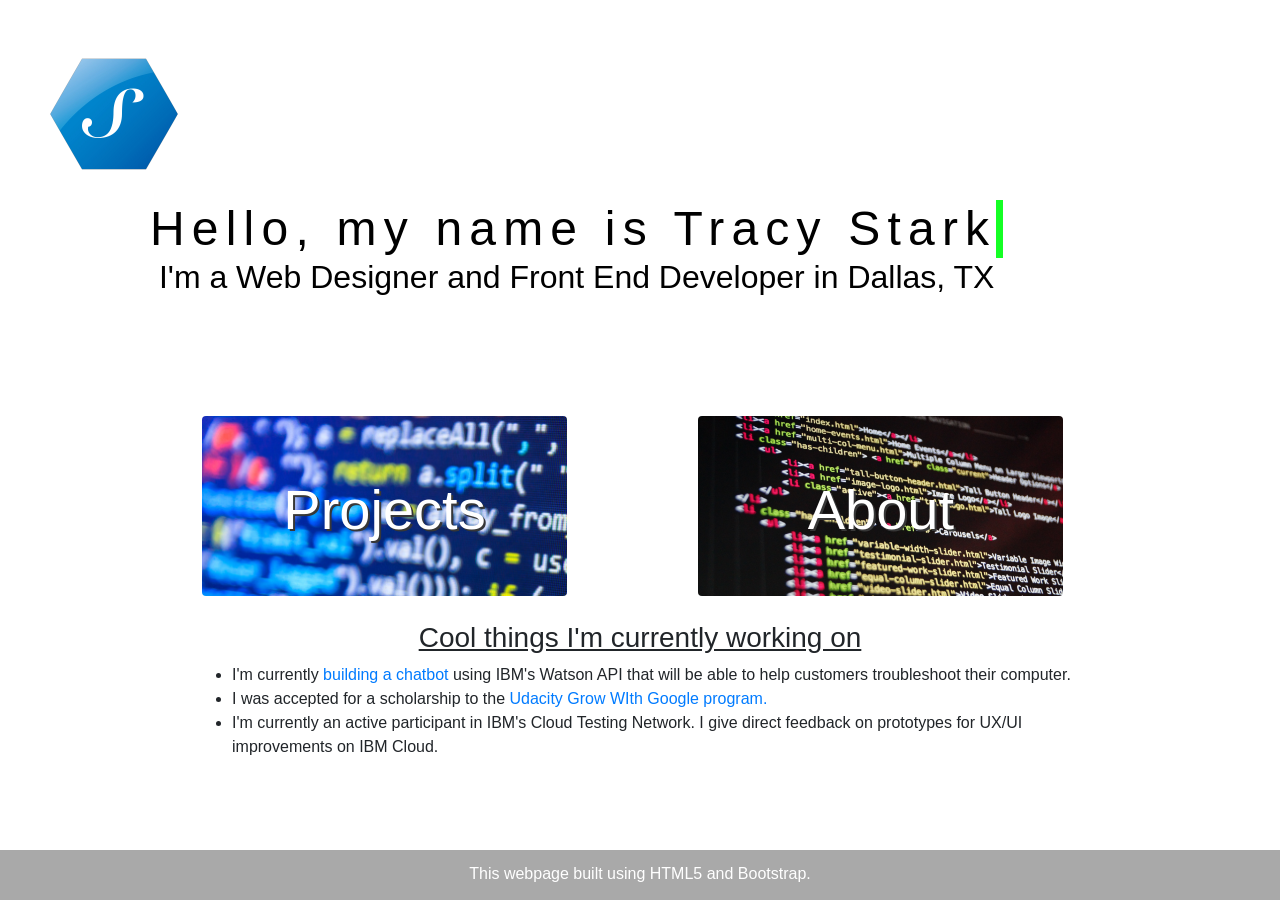
==== index.html @ 99d42662 "initial commit" ====
<!DOCTYPE html>
<html lang="en">

<head>
    <meta charset="utf-8">
    <title>Stark Web Concepts</title>
    <link href="css/index.css" rel="stylesheet">
    <link href="https://maxcdn.bootstrapcdn.com/bootstrap/4.0.0/css/bootstrap.min.css" rel="stylesheet" integrity="sha384-Gn5384xqQ1aoWXA+058RXPxPg6fy4IWvTNh0E263XmFcJlSAwiGgFAW/dAiS6JXm"
        crossorigin="anonymous">
</head>

<body>
    <header>
        <div>
            <img class="hexagon" src="images/logo.png" alt="logo" />
        </div>
        <div class="typewriter">
            <h1>Hello, my name is Tracy Stark</h1>
            <h2>I'm a Web Designer and Front End Developer in Dallas, TX</h2>
        </div>
    </header>

    <div id="nav-group" class="row">
        <div id="projects" class="col-md-5" onClick="location.href='projects.html';">
            <h2>Projects</h2>
        </div>
        <div id='about' class='col-md-5' onClick="location.href='about.html';">
            <h2>About</h2>
        </div>
    </div>
    <div class="cool-things">
        <h3>Cool things I'm currently working on</h3>
        <ul>
            <li>I'm currently
                <a href="https://github.com/tardisdriver/cust-support-ai-chat-FE">building a chatbot</a> using IBM's Watson API that will be able to help customers troubleshoot their computer.
            </li>
            <li>I was accepted for a scholarship to the
                <a href="https://www.udacity.com/grow-with-google">Udacity Grow WIth Google program.</a>
            </li>
            <li>I'm currently an active participant in IBM's Cloud Testing Network. I give direct feedback on prototypes for
                UX/UI improvements on IBM Cloud. </li>
        </ul>
    </div>
    <footer class="page-footer">
        <div>
            <span class="footer">This webpage built using HTML5 and Bootstrap.</span>
        </div>

    </footer>
</body>

</html>
---- css/index.css ----
* {
  box-sizing: border-box;
  margin: 0;
}

header {
  width: auto;
  height: 100px;
  color: black;
  margin-top: 50px;
}

header h1 {
  text-align: center;
  padding-top: 0px;
  font-size: 3em;
  width: 100%;
}

header h2 {
  text-align: center;
}

#nav-group {
  width: 70%;
  height: 200px;
  margin-left: auto;
  margin-right: auto;
  border-radius: 4px;
  margin-top: 20%;
  padding: 10px;
}
#projects,
#about {
  width: 40%;
  height: 180px;
  text-align: center;
  border-radius: 4px;
  color: white;
  padding-top: 60px;
  text-shadow: 2px 2px #373737;
}

#projects {
  display: block;
  float: left;
  background-image: url("../images/codecode.jpg");
  background-size: 200%;
}

#projects h2 {
  font-size: 3.5em;
}
#about h2 {
  font-size: 3.5em;
}

#about {
  margin-left: 15%;
  background-image: url("../images/code.jpg");
  background-size: cover;
  background-repeat: no-repeat;
}
footer {
  text-align: center;
  position: fixed;
  height: 50px;
  left: 0;
  bottom: 0;
  width: 100%;
  background-color: darkgray;
  color: white;
  padding-top: 12px;
}

.typewriter {
  position: absolute;
  margin-top: 150px;
  margin-left: 150px;
}

.typewriter h1 {
  overflow: hidden; /* Ensures the content is not revealed until the animation */
  border-right: 0.15em solid rgb(20, 255, 36); /* The typwriter cursor */
  white-space: nowrap; /* Keeps the content on a single line */
  margin: 0 auto; /* Gives that scrolling effect as the typing happens */
  letter-spacing: 0.15em; /* Adjust as needed */
  animation: typing 3.5s steps(40, end), blink-caret 0.75s step-end infinite;
}

/* The typing effect */
@keyframes typing {
  from {
    width: 0;
  }
  to {
    width: 80%;
  }
}

/* The typewriter cursor effect */
@keyframes blink-caret {
  from,
  to {
    border-color: transparent;
  }
  50% {
    border-color: rgb(20, 255, 36);
  }
}

.hexagon {
  margin-left: 50px;
  width: 10%;
  height: 10%;
  position: relative;
  float: left;
}

.cool-things {
  margin-top: 15px;
  margin-bottom: 10px;
  width: 70%;
  margin-left: auto;
  margin-right: auto;
}

.cool-things h3 {
  text-align: center;
  text-decoration: underline;
}

#project-list {
  width: 75%;
  margin-top: 80px;
  position: relative;
  margin-left: auto;
  margin-right: auto;
}

.thumbnail {
  width: 40%;
  height: 40%;
  border: 1px solid black;
  border-radius: 4px;
  margin-bottom: 10px;
}

.stack {
  font-weight: bold;
  padding-top: 5px;
  margin-bottom: 60px;
}

.github {
  margin-left: 30px;
}

.live-demo {
  margin-left: 30px;
}

#resume {
  text-align: center;
  margin-top: 120px;
  margin-bottom: 30px;
}

#about-me {
  width: 70%;
  margin-right: auto;
  margin-left: auto;
  margin-bottom: 30px;
  text-align: justify;
}

#tech {
  width: 70%;
  margin-right: auto;
  margin-left: auto;
}

#tech ul {
  columns: 2;
  -webkit-columns: 2;
  -moz-columns: 2;
  list-style: none;
}

#social {
  text-align: center;
  margin-bottom: 30px;
}

#git-social {
  background-color: black;
}

.home-text {
  display: inline-block;
  position: absolute;
  margin-top: 45px;
  margin-left: 20px;
}

.title {
  margin-bottom: 70px;
}

.hidden {
  display: none;
}
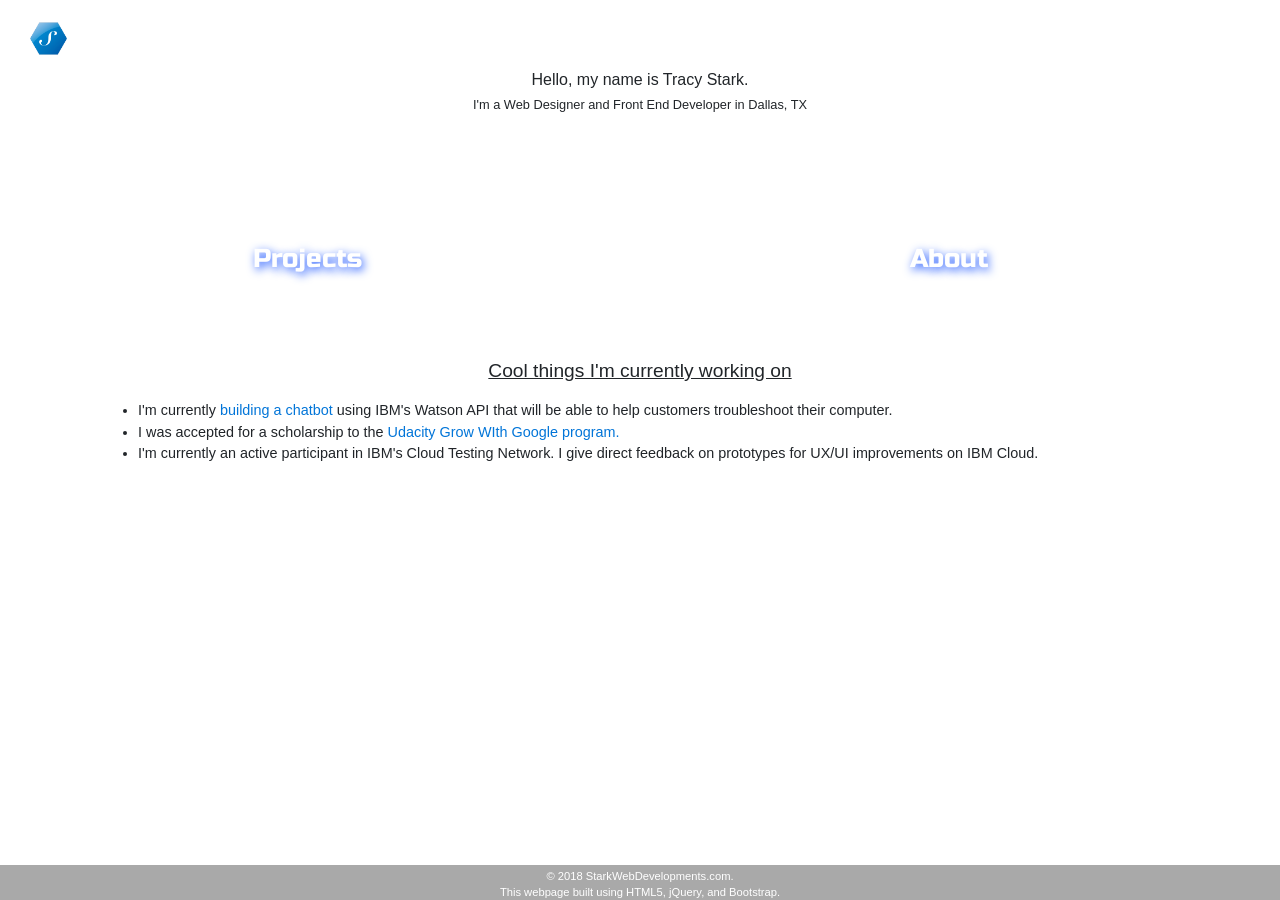
==== commit f2719768: "mobile styling and behavior changes" ====
--- a/index.html
+++ b/index.html
@@ -3,25 +3,31 @@
 
 <head>
     <meta charset="utf-8">
+    <meta name="viewport" content="width=device-width, initial-scale=1, shrink-to-fit=no">
+    <meta http-equiv="x-ua-compatible" content="ie=edge">
     <title>Stark Web Concepts</title>
+    <link rel="stylesheet" href="https://maxcdn.bootstrapcdn.com/font-awesome/4.7.0/css/font-awesome.min.css">
+    <link href="css/bootstrap.min.css" rel="stylesheet">
+    <link href="css/mdb.min.css" rel="stylesheet">
+    <link href="css/style.css" rel="stylesheet">
+    <link href="css/global.css" rel="stylesheet">
     <link href="css/index.css" rel="stylesheet">
-    <link href="https://maxcdn.bootstrapcdn.com/bootstrap/4.0.0/css/bootstrap.min.css" rel="stylesheet" integrity="sha384-Gn5384xqQ1aoWXA+058RXPxPg6fy4IWvTNh0E263XmFcJlSAwiGgFAW/dAiS6JXm"
-        crossorigin="anonymous">
+    <link href="https://fonts.googleapis.com/css?family=Russo+One" rel="stylesheet">
 </head>
 
 <body>
     <header>
-        <div>
-            <img class="hexagon" src="images/logo.png" alt="logo" />
-        </div>
-        <div class="typewriter">
-            <h1>Hello, my name is Tracy Stark</h1>
-            <h2>I'm a Web Designer and Front End Developer in Dallas, TX</h2>
+        <div id='logo'>
+            <img id="hexagon" src="images/logo.png" alt="logo" />
         </div>
     </header>
+    <div id='intro'>
+        <h1 id='hello' class='animated fadeInDownBig'>Hello, my name is Tracy Stark.</h1>
+        <h2 id='imma' class='hidden'>I'm a Web Designer and Front End Developer in Dallas, TX</h2>
+    </div>
 
     <div id="nav-group" class="row">
-        <div id="projects" class="col-md-5" onClick="location.href='projects.html';">
+        <div id="projects" class="col-md-5 view overlay hm-blue-light" onClick="location.href='projects.html';">
             <h2>Projects</h2>
         </div>
         <div id='about' class='col-md-5' onClick="location.href='about.html';">
@@ -41,12 +47,20 @@
                 UX/UI improvements on IBM Cloud. </li>
         </ul>
     </div>
-    <footer class="page-footer">
-        <div>
-            <span class="footer">This webpage built using HTML5 and Bootstrap.</span>
-        </div>
-
+    <footer id="page-footer">
+        <span> &copy; 2018 StarkWebDevelopments.com.</span>
+        <p>This webpage built using HTML5, jQuery, and Bootstrap. </p>
     </footer>
+    <!-- JQuery -->
+    <script type="text/javascript" src="js/jquery-3.2.1.min.js"></script>
+    <!-- local jQuery -->
+    <script type="text/javascript" src="js/script.js"></script>
+    <!-- Bootstrap tooltips -->
+    <script type="text/javascript" src="js/popper.min.js"></script>
+    <!-- Bootstrap core JavaScript -->
+    <script type="text/javascript" src="js/bootstrap.min.js"></script>
+    <!-- MDB core JavaScript -->
+    <script type="text/javascript" src="js/mdb.min.js"></script>
 </body>
 
 </html>
--- a/css/style.css
+++ b/css/style.css
@@ -0,0 +1 @@
+/* Your custom styles */
--- a/css/global.css
+++ b/css/global.css
@@ -0,0 +1,66 @@
+* {
+  box-sizing: border-box;
+  margin: 0;
+}
+
+header {
+  width: auto;
+  height: 50px;
+  color: black;
+  margin-top: 20px;
+}
+
+header h1 {
+  text-align: center;
+  font-size: 3em;
+  width: 100%;
+}
+
+header h2 {
+  text-align: center;
+}
+
+#page-footer {
+  text-align: center;
+  position: fixed;
+  height: 35px;
+  left: 0;
+  bottom: 0;
+  width: 100%;
+  background-color: darkgray;
+  color: white;
+  font-size: 0.7em;
+  padding-top: 2.5px;
+}
+
+#logo {
+  position: absolute;
+}
+
+#hexagon {
+  margin-left: 30px;
+  width: 13%;
+  height: 13%;
+  float: left;
+}
+
+.hidden {
+  display: none;
+}
+
+.title {
+  margin-bottom: 20px;
+  text-align: center;
+}
+
+.home-text {
+  display: block;
+  position: absolute;
+  margin-left: 30px;
+  margin-top: 40px;
+  font-size: 0.7em;
+}
+
+.footer {
+  padding-top: 0;
+}
--- a/css/index.css
+++ b/css/index.css
@@ -1,212 +1,80 @@
-* {
-  box-sizing: border-box;
-  margin: 0;
+#intro {
+  text-align: center;
+  height: 60px;
 }
 
-header {
-  width: auto;
-  height: 100px;
-  color: black;
-  margin-top: 50px;
+#hello {
+  font-size: 1em;
 }
 
-header h1 {
-  text-align: center;
-  padding-top: 0px;
-  font-size: 3em;
-  width: 100%;
-}
-
-header h2 {
-  text-align: center;
+#imma {
+  font-size: 0.8em;
 }
 
 #nav-group {
-  width: 70%;
-  height: 200px;
+  width: 90%;
+  height: 150px;
   margin-left: auto;
   margin-right: auto;
   border-radius: 4px;
-  margin-top: 20%;
+  margin-top: 5%;
   padding: 10px;
 }
+
 #projects,
 #about {
-  width: 40%;
-  height: 180px;
+  width: 42%;
+  height: 120px;
+  font-family: "Russo One", sans-serif;
   text-align: center;
   border-radius: 4px;
   color: white;
-  padding-top: 60px;
-  text-shadow: 2px 2px #373737;
+  padding-top: 40px;
+  padding-left: 10px;
+  text-shadow: 2px 3px 10px #285eff;
 }
 
 #projects {
   display: block;
   float: left;
-  background-image: url("../images/codecode.jpg");
+  background-image: url("../images/code1.png");
   background-size: 200%;
 }
 
 #projects h2 {
-  font-size: 3.5em;
+  font-size: 1.6em;
 }
 #about h2 {
-  font-size: 3.5em;
+  font-size: 1.6em;
 }
 
 #about {
   margin-left: 15%;
-  background-image: url("../images/code.jpg");
+  background-image: url("../images/code2.png");
   background-size: cover;
   background-repeat: no-repeat;
-}
-footer {
-  text-align: center;
-  position: fixed;
-  height: 50px;
-  left: 0;
-  bottom: 0;
-  width: 100%;
-  background-color: darkgray;
-  color: white;
-  padding-top: 12px;
-}
-
-.typewriter {
-  position: absolute;
-  margin-top: 150px;
-  margin-left: 150px;
-}
-
-.typewriter h1 {
-  overflow: hidden; /* Ensures the content is not revealed until the animation */
-  border-right: 0.15em solid rgb(20, 255, 36); /* The typwriter cursor */
-  white-space: nowrap; /* Keeps the content on a single line */
-  margin: 0 auto; /* Gives that scrolling effect as the typing happens */
-  letter-spacing: 0.15em; /* Adjust as needed */
-  animation: typing 3.5s steps(40, end), blink-caret 0.75s step-end infinite;
-}
-
-/* The typing effect */
-@keyframes typing {
-  from {
-    width: 0;
-  }
-  to {
-    width: 80%;
-  }
-}
-
-/* The typewriter cursor effect */
-@keyframes blink-caret {
-  from,
-  to {
-    border-color: transparent;
-  }
-  50% {
-    border-color: rgb(20, 255, 36);
-  }
-}
-
-.hexagon {
-  margin-left: 50px;
-  width: 10%;
-  height: 10%;
-  position: relative;
-  float: left;
 }
 
 .cool-things {
   margin-top: 15px;
   margin-bottom: 10px;
-  width: 70%;
+  width: 80%;
   margin-left: auto;
   margin-right: auto;
+}
+
+.cool-things ul {
+  text-align: justify;
+  font-size: 0.9em;
+  padding: 10px;
 }
 
 .cool-things h3 {
   text-align: center;
   text-decoration: underline;
+  font-size: 1.2em;
 }
 
-#project-list {
-  width: 75%;
-  margin-top: 80px;
-  position: relative;
-  margin-left: auto;
-  margin-right: auto;
-}
-
-.thumbnail {
-  width: 40%;
-  height: 40%;
-  border: 1px solid black;
-  border-radius: 4px;
-  margin-bottom: 10px;
-}
-
-.stack {
-  font-weight: bold;
-  padding-top: 5px;
-  margin-bottom: 60px;
-}
-
-.github {
-  margin-left: 30px;
-}
-
-.live-demo {
-  margin-left: 30px;
-}
-
-#resume {
-  text-align: center;
-  margin-top: 120px;
-  margin-bottom: 30px;
-}
-
-#about-me {
-  width: 70%;
-  margin-right: auto;
-  margin-left: auto;
-  margin-bottom: 30px;
-  text-align: justify;
-}
-
-#tech {
-  width: 70%;
-  margin-right: auto;
-  margin-left: auto;
-}
-
-#tech ul {
-  columns: 2;
-  -webkit-columns: 2;
-  -moz-columns: 2;
-  list-style: none;
-}
-
-#social {
-  text-align: center;
-  margin-bottom: 30px;
-}
-
-#git-social {
-  background-color: black;
-}
-
-.home-text {
-  display: inline-block;
-  position: absolute;
-  margin-top: 45px;
-  margin-left: 20px;
-}
-
-.title {
-  margin-bottom: 70px;
-}
-
-.hidden {
-  display: none;
-}
+/* @media only screen and (min-width: 700px) {
+ 
+} */
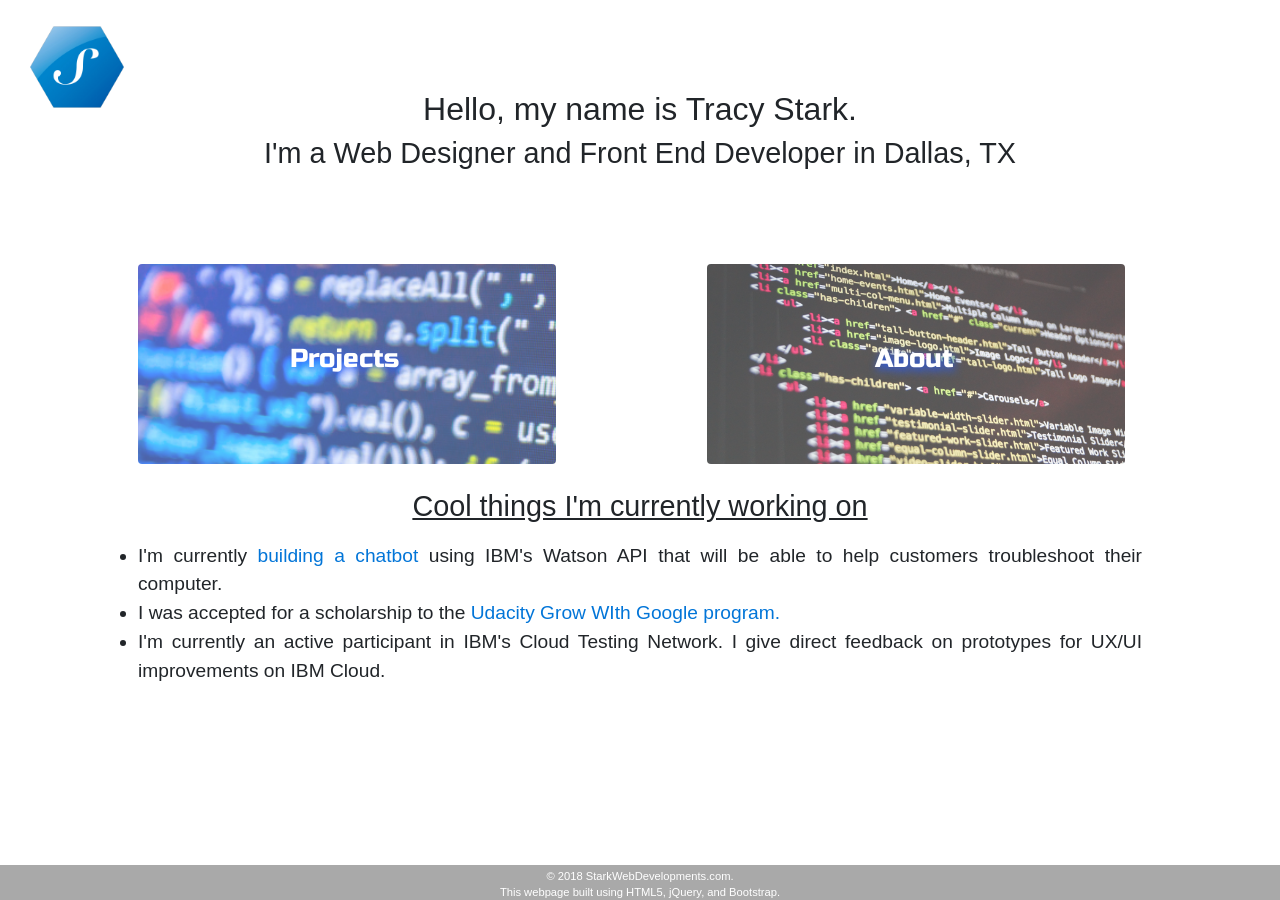
==== commit 9295ac42: "desktop styling changes" ====
--- a/index.html
+++ b/index.html
@@ -9,7 +9,6 @@
     <link rel="stylesheet" href="https://maxcdn.bootstrapcdn.com/font-awesome/4.7.0/css/font-awesome.min.css">
     <link href="css/bootstrap.min.css" rel="stylesheet">
     <link href="css/mdb.min.css" rel="stylesheet">
-    <link href="css/style.css" rel="stylesheet">
     <link href="css/global.css" rel="stylesheet">
     <link href="css/index.css" rel="stylesheet">
     <link href="https://fonts.googleapis.com/css?family=Russo+One" rel="stylesheet">
--- a/css/global.css
+++ b/css/global.css
@@ -6,18 +6,7 @@
 header {
   width: auto;
   height: 50px;
-  color: black;
   margin-top: 20px;
-}
-
-header h1 {
-  text-align: center;
-  font-size: 3em;
-  width: 100%;
-}
-
-header h2 {
-  text-align: center;
 }
 
 #page-footer {
@@ -64,3 +53,25 @@
 .footer {
   padding-top: 0;
 }
+
+@media only screen and (min-width: 700px) {
+  header {
+    height: 70px;
+  }
+
+  #hexagon {
+    width: 33%;
+    height: 33%;
+  }
+
+  .home-text {
+    margin-left: 46px;
+    margin-top: 88px;
+    font-size: 1em;
+  }
+
+  .title {
+    margin-bottom: 20px;
+    text-align: center;
+  }
+}
--- a/css/index.css
+++ b/css/index.css
@@ -75,6 +75,41 @@
   font-size: 1.2em;
 }
 
-/* @media only screen and (min-width: 700px) {
- 
-} */
+@media only screen and (min-width: 750px) {
+  #intro {
+    text-align: center;
+    height: 100px;
+  }
+
+  #hello {
+    font-size: 2em;
+  }
+
+  #imma {
+    font-size: 1.8em;
+  }
+
+  #nav-group {
+    width: 80%;
+    height: 200px;
+  }
+
+  #projects,
+  #about {
+    width: 64%;
+    height: 200px;
+    padding-top: 80px;
+  }
+
+  .cool-things {
+    margin-top: 35px;
+  }
+
+  .cool-things ul {
+    font-size: 1.2em;
+  }
+
+  .cool-things h3 {
+    font-size: 1.8em;
+  }
+}
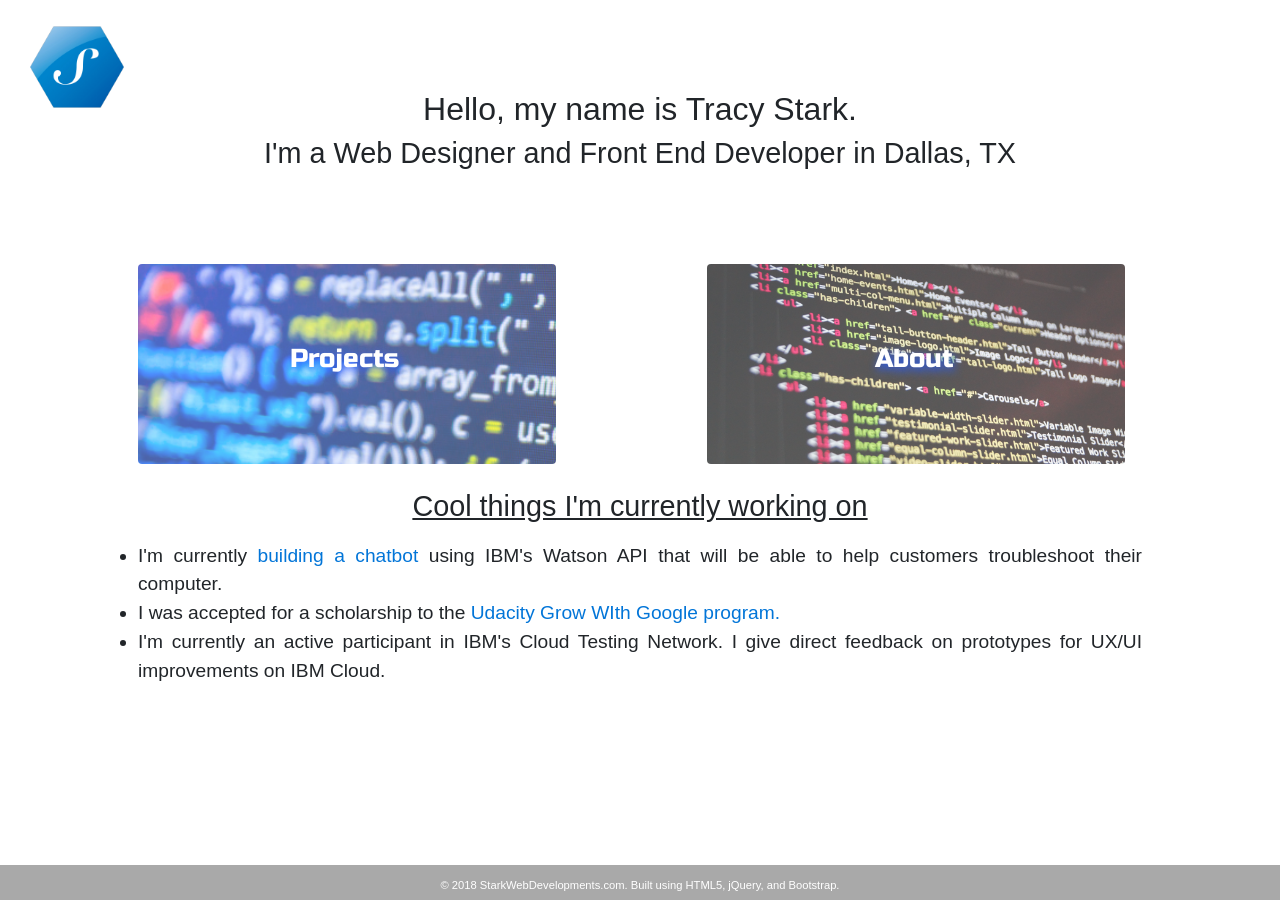
==== commit 49d8c742: "footer improvement" ====
--- a/index.html
+++ b/index.html
@@ -12,6 +12,13 @@
     <link href="css/global.css" rel="stylesheet">
     <link href="css/index.css" rel="stylesheet">
     <link href="https://fonts.googleapis.com/css?family=Russo+One" rel="stylesheet">
+    <link rel="apple-touch-icon" sizes="180x180" href="/apple-touch-icon.png">
+    <link rel="icon" type="image/png" sizes="32x32" href="/favicon-32x32.png">
+    <link rel="icon" type="image/png" sizes="16x16" href="/favicon-16x16.png">
+    <link rel="manifest" href="/site.webmanifest">
+    <link rel="mask-icon" href="/safari-pinned-tab.svg" color="#5bbad5">
+    <meta name="msapplication-TileColor" content="#da532c">
+    <meta name="theme-color" content="#ffffff">
 </head>
 
 <body>
@@ -20,35 +27,40 @@
             <img id="hexagon" src="images/logo.png" alt="logo" />
         </div>
     </header>
-    <div id='intro'>
-        <h1 id='hello' class='animated fadeInDownBig'>Hello, my name is Tracy Stark.</h1>
-        <h2 id='imma' class='hidden'>I'm a Web Designer and Front End Developer in Dallas, TX</h2>
-    </div>
-
-    <div id="nav-group" class="row">
-        <div id="projects" class="col-md-5 view overlay hm-blue-light" onClick="location.href='projects.html';">
-            <h2>Projects</h2>
+    <main>
+        <div id='intro'>
+            <h1 id='hello' class='animated fadeInDownBig'>Hello, my name is Tracy Stark.</h1>
+            <h2 id='imma' class='hidden'>I'm a Web Designer and Front End Developer in Dallas, TX</h2>
         </div>
-        <div id='about' class='col-md-5' onClick="location.href='about.html';">
-            <h2>About</h2>
+        <nav>
+            <div id="nav-group" class="row">
+                <div id="projects" class="col-md-5 view overlay hm-blue-light" onClick="location.href='projects.html';" alt="projects">
+                    <h2>Projects</h2>
+                </div>
+                <div id='about' class='col-md-5' onClick="location.href='about.html';" alt="about">
+                    <h2>About</h2>
+                </div>
+            </div>
+        </nav>
+        <div class="cool-things">
+            <h3>Cool things I'm currently working on</h3>
+            <ul>
+                <li>I'm currently
+                    <a href="https://github.com/tardisdriver/cust-support-ai-chat-FE">building a chatbot</a> using IBM's Watson API that will be able to help customers troubleshoot their
+                    computer.
+                </li>
+                <li>I was accepted for a scholarship to the
+                    <a href="https://www.udacity.com/grow-with-google">Udacity Grow WIth Google program.</a>
+                </li>
+                <li>I'm currently an active participant in IBM's Cloud Testing Network. I give direct feedback on prototypes
+                    for UX/UI improvements on IBM Cloud. </li>
+            </ul>
         </div>
-    </div>
-    <div class="cool-things">
-        <h3>Cool things I'm currently working on</h3>
-        <ul>
-            <li>I'm currently
-                <a href="https://github.com/tardisdriver/cust-support-ai-chat-FE">building a chatbot</a> using IBM's Watson API that will be able to help customers troubleshoot their computer.
-            </li>
-            <li>I was accepted for a scholarship to the
-                <a href="https://www.udacity.com/grow-with-google">Udacity Grow WIth Google program.</a>
-            </li>
-            <li>I'm currently an active participant in IBM's Cloud Testing Network. I give direct feedback on prototypes for
-                UX/UI improvements on IBM Cloud. </li>
-        </ul>
-    </div>
+    </main>
     <footer id="page-footer">
-        <span> &copy; 2018 StarkWebDevelopments.com.</span>
-        <p>This webpage built using HTML5, jQuery, and Bootstrap. </p>
+        <div class="footer">
+            <span> &copy; 2018 StarkWebDevelopments.com. Built using HTML5, jQuery, and Bootstrap.</span>
+        </div>
     </footer>
     <!-- JQuery -->
     <script type="text/javascript" src="js/jquery-3.2.1.min.js"></script>
--- a/css/global.css
+++ b/css/global.css
@@ -51,7 +51,7 @@
 }
 
 .footer {
-  padding-top: 0;
+  padding: 9px;
 }
 
 @media only screen and (min-width: 700px) {
--- a/css/index.css
+++ b/css/index.css
@@ -57,7 +57,7 @@
 
 .cool-things {
   margin-top: 15px;
-  margin-bottom: 10px;
+  margin-bottom: 20px;
   width: 80%;
   margin-left: auto;
   margin-right: auto;
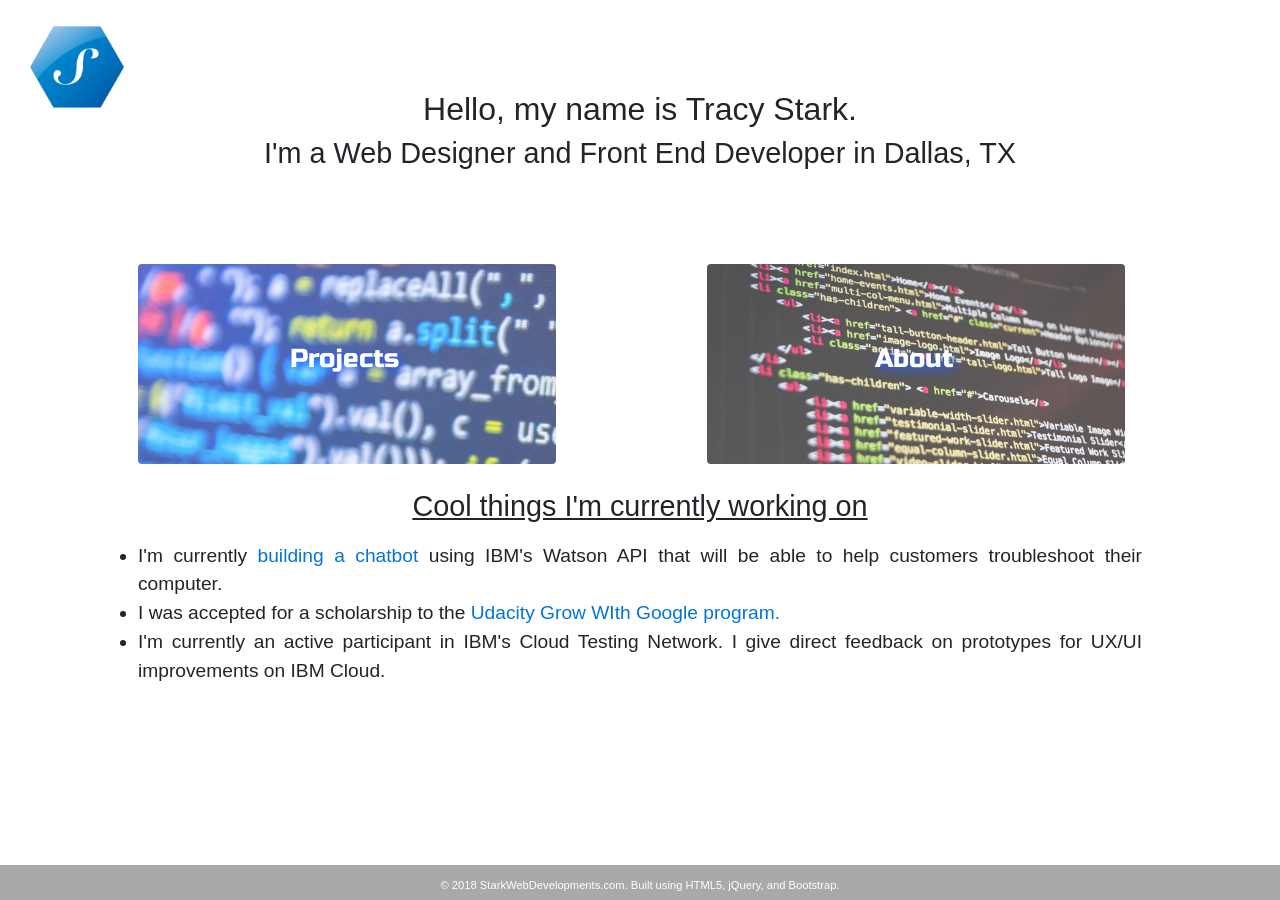
==== commit c30a2929: "css and animation improvements" ====
--- a/index.html
+++ b/index.html
@@ -34,10 +34,10 @@
         </div>
         <nav>
             <div id="nav-group" class="row">
-                <div id="projects" class="col-md-5 view overlay hm-blue-light" onClick="location.href='projects.html';" alt="projects">
+                <div id="projects" class="col-md-5 view overlay hm-blue-light link" onClick="location.href='projects.html';" alt="projects">
                     <h2>Projects</h2>
                 </div>
-                <div id='about' class='col-md-5' onClick="location.href='about.html';" alt="about">
+                <div id='about' class='col-md-5 link' onClick="location.href='about.html';" alt="about">
                     <h2>About</h2>
                 </div>
             </div>
--- a/css/global.css
+++ b/css/global.css
@@ -1,6 +1,14 @@
 * {
   box-sizing: border-box;
   margin: 0;
+}
+
+a:hover {
+  cursor: pointer;
+}
+
+.link:hover {
+  cursor: pointer;
 }
 
 header {
--- a/css/index.css
+++ b/css/index.css
@@ -96,7 +96,7 @@
 
   #projects,
   #about {
-    width: 64%;
+    width: 34%;
     height: 200px;
     padding-top: 80px;
   }
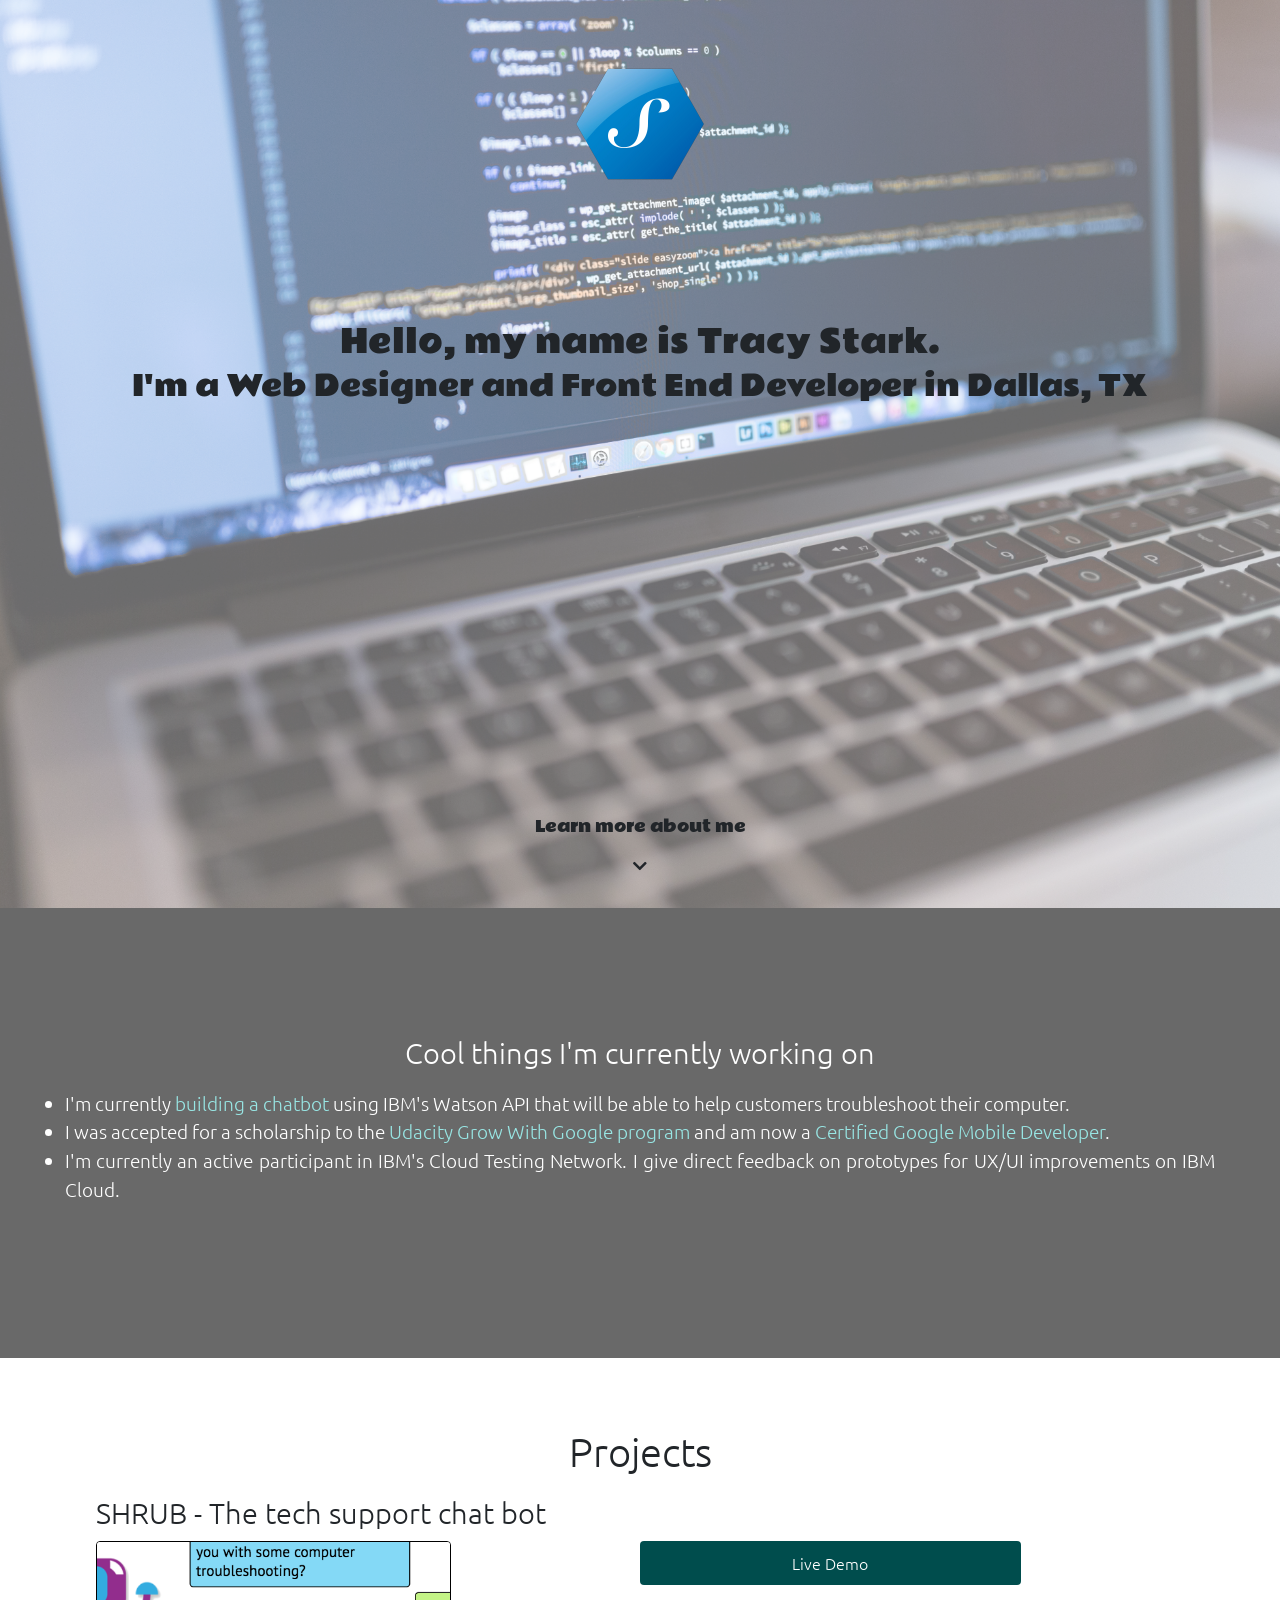
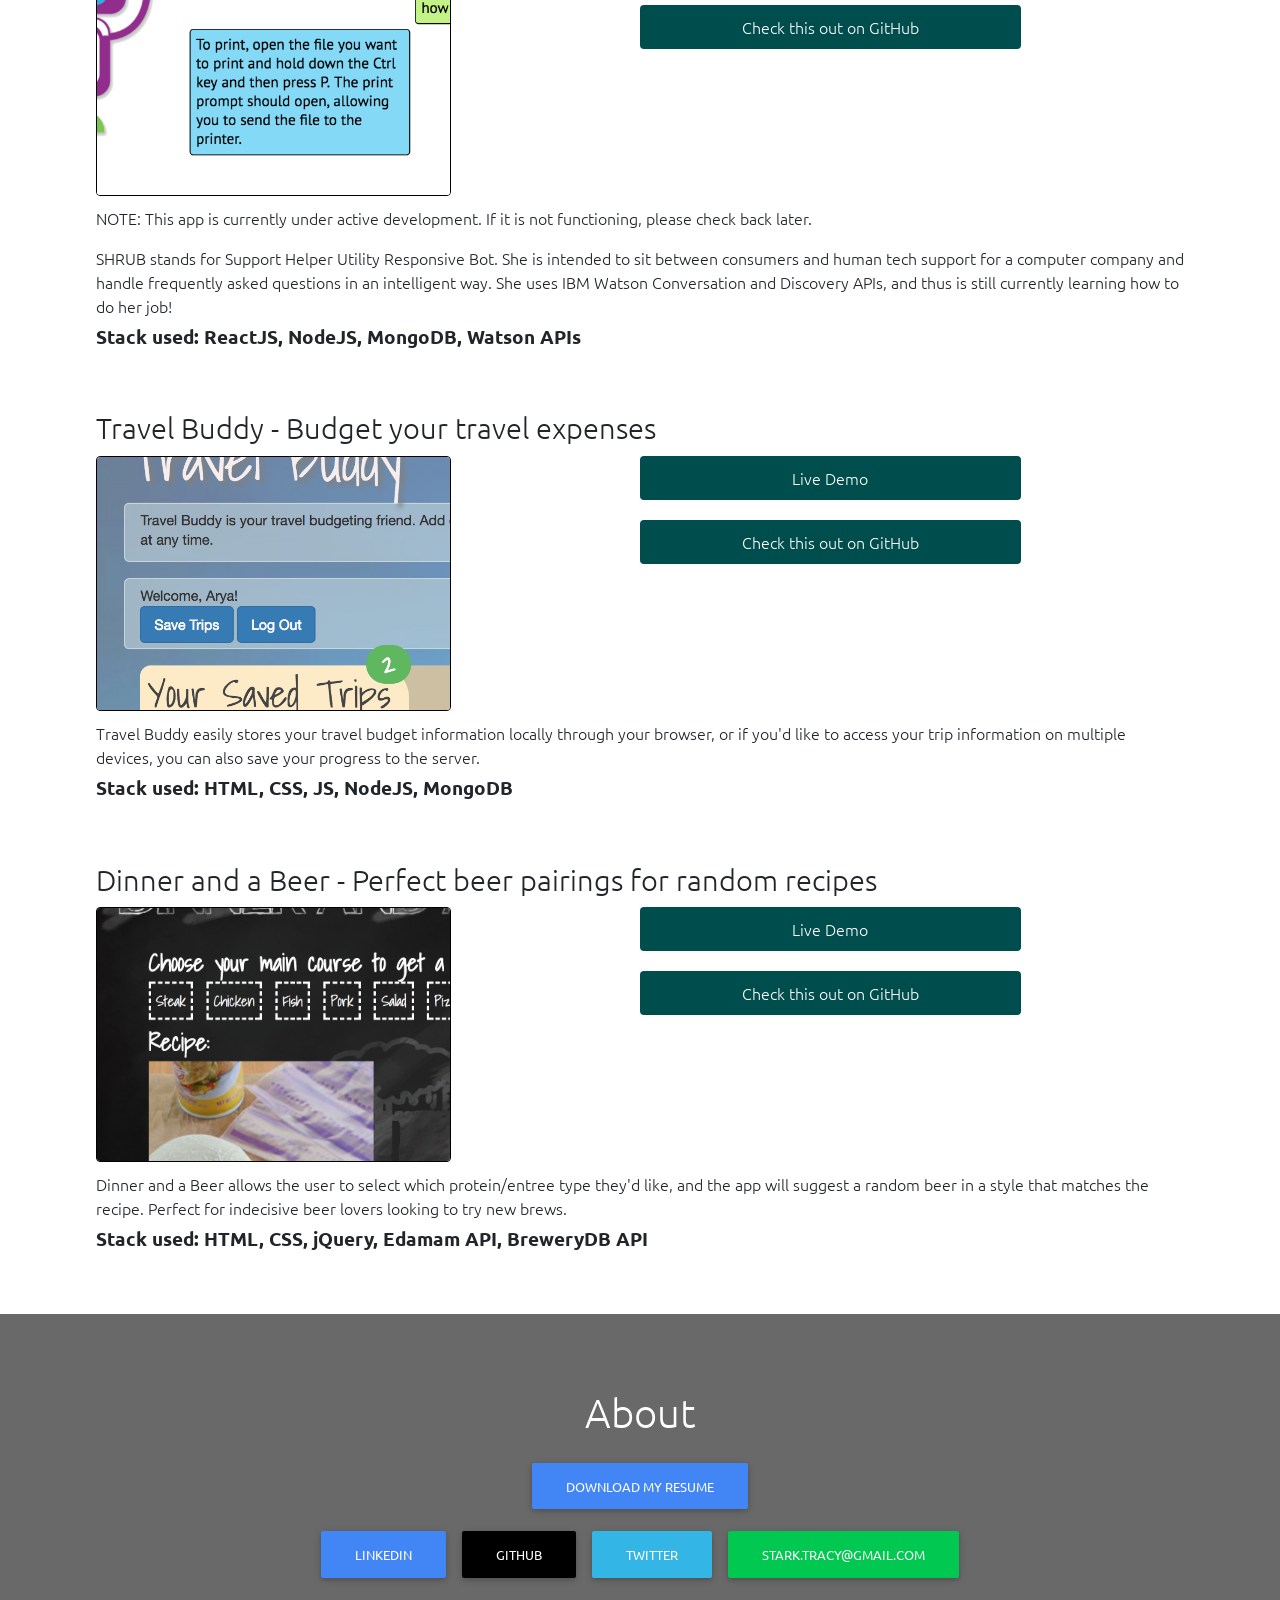
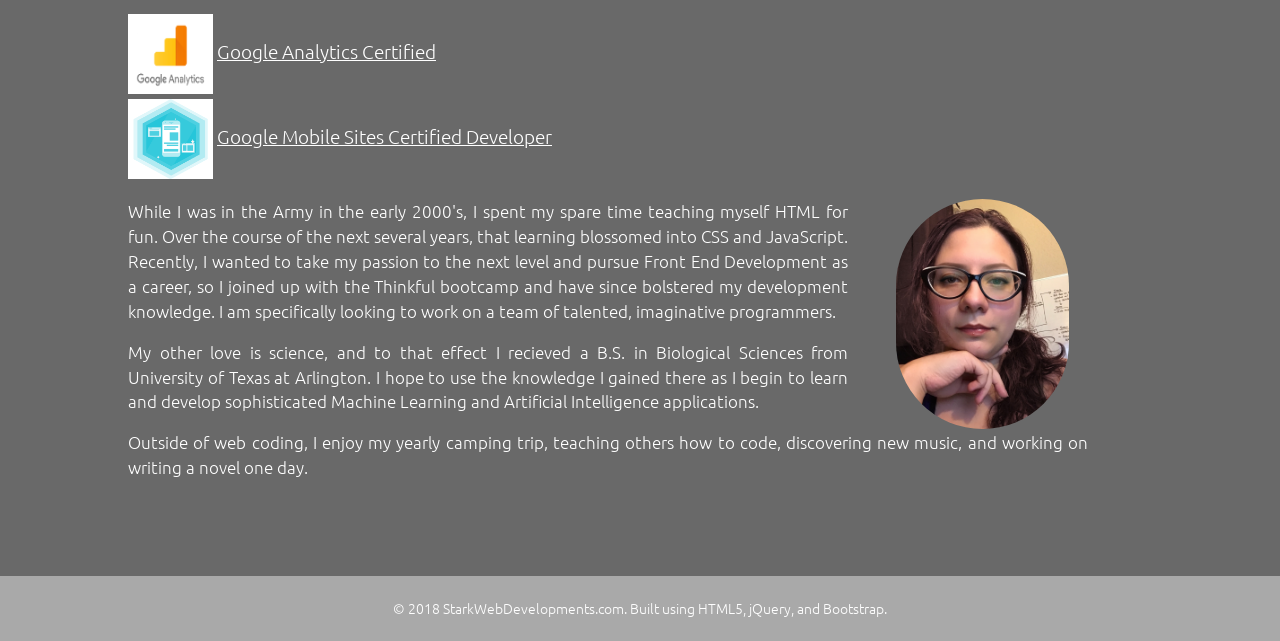
==== commit e3f6b038: "speed and accessibility optimization" ====
--- a/index.html
+++ b/index.html
@@ -11,7 +11,11 @@
     <link href="css/mdb.min.css" rel="stylesheet">
     <link href="css/global.css" rel="stylesheet">
     <link href="css/index.css" rel="stylesheet">
-    <link href="https://fonts.googleapis.com/css?family=Russo+One" rel="stylesheet">
+    <link href="css/projects.css" rel="stylesheet">
+    <link href="css/about.css" rel="stylesheet">
+    <link href="https://use.fontawesome.com/releases/v5.0.8/css/all.css" rel="stylesheet">
+    <link href="https://fonts.googleapis.com/css?family=Rammetto+One" rel="stylesheet">
+    <link href="https://fonts.googleapis.com/css?family=Ubuntu" rel="stylesheet">
     <link rel="apple-touch-icon" sizes="180x180" href="/apple-touch-icon.png">
     <link rel="icon" type="image/png" sizes="32x32" href="/favicon-32x32.png">
     <link rel="icon" type="image/png" sizes="16x16" href="/favicon-16x16.png">
@@ -22,40 +26,137 @@
 </head>
 
 <body>
-    <header>
-        <div id='logo'>
-            <img id="hexagon" src="images/logo.png" alt="logo" />
+    <div id="intro-section">
+        <img id="hexagon" src="images/logo.png" alt="logo" />
+        <main>
+            <div id='intro'>
+                <div id="greet">
+                    <h1 id='hello' class='animated fadeInDownBig'>Hello, my name is Tracy Stark.</h1>
+                    <h2 id='imma' class='hidden'>I'm a Web Designer and Front End Developer in Dallas, TX</h2>
+                </div>
+                <div id="learn">
+                    <p>Learn more about me</p>
+                    <i class='fa fa-chevron-down'></i>
+                </div>
+
+            </div>
+    </div>
+    <div class="cool-things">
+        <h3>Cool things I'm currently working on</h3>
+        <ul>
+            <li>I'm currently
+                <a href="https://github.com/tardisdriver/cust-support-ai-chat-FE">building a chatbot</a> using IBM's Watson API that will be able to help customers troubleshoot their computer.
+            </li>
+            <li>I was accepted for a scholarship to the
+                <a href="https://www.udacity.com/grow-with-google">Udacity Grow With Google program</a> and am now a
+                <a href="https://academy.exceedlms.com/student/users/1307350">Certified Google Mobile Developer</a>.
+            </li>
+            <li>I'm currently an active participant in IBM's Cloud Testing Network. I give direct feedback on prototypes for
+                UX/UI improvements on IBM Cloud. </li>
+        </ul>
+    </div>
+    <div class="title">
+        <h1>Projects</h1>
+    </div>
+    <div id="project-list">
+        <div class="project">
+            <h2>SHRUB - The tech support chat bot</h2>
+            <div>
+                <img class="thumbnail" src="images/shrub-cap.png" alt="SHRUB Project Thumbnail" onClick="location.href='https://shrub.netlify.com';"
+                />
+                <a href='https://shrub.netlify.com' id='demo-btn' class='proj-button' target='_blank'>Live Demo</a>
+                <a href='https://github.com/tardisdriver/cust-support-ai-chat-FE' id='github-btn' class='proj-button' target="_blank">Check this out on GitHub</a>
+            </div>
+            <div class="description">
+                <p>NOTE: This app is currently under active development. If it is not functioning, please check back later.</p>
+                <span>SHRUB stands for Support Helper Utility Responsive Bot. She is intended to sit between consumers and human
+                    tech support for a computer company and handle frequently asked questions in an intelligent way. She
+                    uses IBM Watson Conversation and Discovery APIs, and thus is still currently learning how to do her job!</span>
+            </div>
+            <div class="stack">
+                <span>Stack used: ReactJS, NodeJS, MongoDB, Watson APIs</span>
+            </div>
         </div>
-    </header>
-    <main>
-        <div id='intro'>
-            <h1 id='hello' class='animated fadeInDownBig'>Hello, my name is Tracy Stark.</h1>
-            <h2 id='imma' class='hidden'>I'm a Web Designer and Front End Developer in Dallas, TX</h2>
+
+        <div class="project">
+            <h2>Travel Buddy - Budget your travel expenses</h2>
+            <div>
+                <img class="thumbnail" src="images/travel-cap.png" alt="Travel Buddy Project Thumbnail" onClick="location.href='https://app-travel-buddy.herokuapp.com/';"
+                />
+                <a href="https://app-travel-buddy.herokuapp.com/" id="demo-btn" class='proj-button' target="_blank">Live Demo</a>
+                <a href="https://github.com/tardisdriver/travel_capstone" id="github-btn" class="proj-button" target="_blank">Check this out on GitHub</a>
+            </div>
+            <div class="description">
+                <span>Travel Buddy easily stores your travel budget information locally through your browser, or if you'd like
+                    to access your trip information on multiple devices, you can also save your progress to the server.</span>
+            </div>
+            <div class="stack">
+                <span>Stack used: HTML, CSS, JS, NodeJS, MongoDB</span>
+            </div>
         </div>
-        <nav>
-            <div id="nav-group" class="row">
-                <div id="projects" class="col-md-5 view overlay hm-blue-light link" onClick="location.href='projects.html';" alt="projects">
-                    <h2>Projects</h2>
+
+        <div class="project">
+            <h2>Dinner and a Beer - Perfect beer pairings for random recipes</h2>
+            <div>
+                <img class="thumbnail" src="images/beer-cap.png" alt="Dinner and a Beer Project Thumbnail" onClick="location.href='http://dinner-and-a-beer.netlify.com/';"
+                />
+                <a href="http://dinner-and-a-beer.netlify.com/" id="demo-btn" id="demo-btn" class='proj-button' target="_blank">Live Demo</a>
+                <a href="https://github.com/tardisdriver/dinner_and_a_beer" id="github-btn" class="proj-button" target="_blank">Check this out on GitHub</a>
+            </div>
+            <div class="description">
+                <span>Dinner and a Beer allows the user to select which protein/entree type they'd like, and the app will suggest
+                    a random beer in a style that matches the recipe. Perfect for indecisive beer lovers looking to try new
+                    brews.
+                </span>
+            </div>
+            <div class="stack">
+                <span>Stack used: HTML, CSS, jQuery, Edamam API, BreweryDB API</span>
+            </div>
+        </div>
+    </div>
+    <div id=about-section>
+        <div class="title">
+            <h1>About</h1>
+        </div>
+        <div id="resume">
+            <a href="docs/resume-Tracy-Stark.pdf" download class="btn btn-primary">Download my Resume</a>
+        </div>
+        <div id="social">
+            <a href="https://www.linkedin.com/in/tracy-stark/" class="btn btn-primary">LinkedIn</a>
+            <a href="https://github.com/tardisdriver" id="git-social" class="btn btn-primary">GitHub</a>
+            <a href="https://twitter.com/tardisdriver13" class="btn btn-info">Twitter</a>
+            <a class="btn btn-success" id="email" href="mailto:&#115;&#116;&#97;&#114;&#107;.tra&#99;&#121;&#64;&#103;&#109;a&#105;&#108;.c&#111;m">
+                &#115;&#116;&#97;&#114;&#107;.tra&#99;&#121;&#64;&#103;&#109;a&#105;&#108;.c&#111;m</a>
+        </div>
+        <div id="about-me">
+            <div id="certs">
+                <div class='certification'>
+                    <img class='cert-img' src='images/logo_analytics.png' alt='Google Analytics Certification' />
+                    <a href='https://analytics.google.com/analytics/academy/course/6/certificate' class='cert-name'>Google Analytics Certified</a>
                 </div>
-                <div id='about' class='col-md-5 link' onClick="location.href='about.html';" alt="about">
-                    <h2>About</h2>
+                <div class='certification'>
+                    <img class='cert-img' src='images/Mobile_Sites_Certification.png' alt='Google Mobile Developer Certification' />
+                    <a href='https://academy.exceedlms.com/student/users/1307350' class='cert-name'>Google Mobile Sites Certified Developer</a>
                 </div>
             </div>
-        </nav>
-        <div class="cool-things">
-            <h3>Cool things I'm currently working on</h3>
-            <ul>
-                <li>I'm currently
-                    <a href="https://github.com/tardisdriver/cust-support-ai-chat-FE">building a chatbot</a> using IBM's Watson API that will be able to help customers troubleshoot their
-                    computer.
-                </li>
-                <li>I was accepted for a scholarship to the
-                    <a href="https://www.udacity.com/grow-with-google">Udacity Grow WIth Google program.</a>
-                </li>
-                <li>I'm currently an active participant in IBM's Cloud Testing Network. I give direct feedback on prototypes
-                    for UX/UI improvements on IBM Cloud. </li>
-            </ul>
+            <img src="images/tracy_stark.jpg" id="headshot" alt='Tracy Stark' />
+            <div id="about-text">
+                <p>While I was in the Army in the early 2000's, I spent my spare time teaching myself HTML for fun. Over the
+                    course of the next several years, that learning blossomed into CSS and JavaScript. Recently, I wanted
+                    to take my passion to the next level and pursue Front End Development as a career, so I joined up with
+                    the Thinkful bootcamp and have since bolstered my development knowledge. I am specifically looking to
+                    work on a team of talented, imaginative programmers.
+                </p>
+                <p>My other love is science, and to that effect I recieved a B.S. in Biological Sciences from University of
+                    Texas at Arlington. I hope to use the knowledge I gained there as I begin to learn and develop sophisticated
+                    Machine Learning and Artificial Intelligence applications.</p>
+                <p>Outside of web coding, I enjoy my yearly camping trip, teaching others how to code, discovering new music,
+                    and working on writing a novel one day. </p>
+            </div>
         </div>
+        <div id="tech">
+        </div>
+    </div>
     </main>
     <footer id="page-footer">
         <div class="footer">
--- a/css/global.css
+++ b/css/global.css
@@ -1,6 +1,10 @@
 * {
   box-sizing: border-box;
   margin: 0;
+}
+
+body {
+  font-family: "Ubuntu", sans-serif;
 }
 
 a:hover {
@@ -11,34 +15,17 @@
   cursor: pointer;
 }
 
-header {
-  width: auto;
-  height: 50px;
-  margin-top: 20px;
-}
-
 #page-footer {
   text-align: center;
-  position: fixed;
-  height: 35px;
+  height: 65px;
   left: 0;
   bottom: 0;
   width: 100%;
   background-color: darkgray;
   color: white;
-  font-size: 0.7em;
-  padding-top: 2.5px;
-}
-
-#logo {
-  position: absolute;
-}
-
-#hexagon {
-  margin-left: 30px;
-  width: 13%;
-  height: 13%;
-  float: left;
+  font-size: 0.9em;
+  padding-top: 1%;
+  padding-bottom: 1%;
 }
 
 .hidden {
@@ -50,36 +37,14 @@
   text-align: center;
 }
 
-.home-text {
-  display: block;
-  position: absolute;
-  margin-left: 30px;
-  margin-top: 40px;
-  font-size: 0.7em;
-}
-
 .footer {
   padding: 9px;
 }
 
 @media only screen and (min-width: 700px) {
-  header {
-    height: 70px;
-  }
-
-  #hexagon {
-    width: 33%;
-    height: 33%;
-  }
-
-  .home-text {
-    margin-left: 46px;
-    margin-top: 88px;
-    font-size: 1em;
-  }
-
   .title {
     margin-bottom: 20px;
     text-align: center;
+    padding-top: 50px;
   }
 }
--- a/css/index.css
+++ b/css/index.css
@@ -1,6 +1,19 @@
+/* Intro Zone */
+
 #intro {
+  position: relative;
   text-align: center;
-  height: 60px;
+  height: 65vh;
+  font-family: "Rammetto One", cursive;
+  margin-bottom: 0;
+}
+
+#hexagon {
+  padding-top: 70px;
+  display: block;
+  margin-left: auto;
+  margin-right: auto;
+  width: 20%;
 }
 
 #hello {
@@ -11,56 +24,36 @@
   font-size: 0.8em;
 }
 
-#nav-group {
-  width: 90%;
-  height: 150px;
+#greet {
+  margin-top: 15vh;
+}
+
+#learn {
+  position: absolute;
+  display: inline-block;
+  bottom: 5%;
+  left: 0;
+  right: 0;
+  margin: auto;
+}
+
+/* Cool things zone */
+.cool-things {
+  margin-bottom: 20px;
+  padding: 55px;
+  width: 100%;
   margin-left: auto;
   margin-right: auto;
-  border-radius: 4px;
-  margin-top: 5%;
-  padding: 10px;
+  background-color: DimGrey;
+  color: white;
 }
 
-#projects,
-#about {
-  width: 42%;
-  height: 120px;
-  font-family: "Russo One", sans-serif;
-  text-align: center;
-  border-radius: 4px;
-  color: white;
-  padding-top: 40px;
-  padding-left: 10px;
-  text-shadow: 2px 3px 10px #285eff;
+.cool-things a:link {
+  color: #98e6e4;
 }
 
-#projects {
-  display: block;
-  float: left;
-  background-image: url("../images/code1.png");
-  background-size: 200%;
-}
-
-#projects h2 {
-  font-size: 1.6em;
-}
-#about h2 {
-  font-size: 1.6em;
-}
-
-#about {
-  margin-left: 15%;
-  background-image: url("../images/code2.png");
-  background-size: cover;
-  background-repeat: no-repeat;
-}
-
-.cool-things {
-  margin-top: 15px;
-  margin-bottom: 20px;
-  width: 80%;
-  margin-left: auto;
-  margin-right: auto;
+.cool-things a:visited {
+  color: #98e6e4;
 }
 
 .cool-things ul {
@@ -71,14 +64,21 @@
 
 .cool-things h3 {
   text-align: center;
-  text-decoration: underline;
   font-size: 1.2em;
 }
 
+/* Desktop/tablet */
 @media only screen and (min-width: 750px) {
-  #intro {
-    text-align: center;
-    height: 100px;
+  #hexagon {
+    padding-top: 60px;
+    width: 10%;
+  }
+
+  #intro-section {
+    margin: 0;
+    background-image: url("../images/pexels-photo.png");
+    background-size: cover;
+    background-color: white;
   }
 
   #hello {
@@ -102,7 +102,8 @@
   }
 
   .cool-things {
-    margin-top: 35px;
+    height: 450px;
+    padding-top: 10%;
   }
 
   .cool-things ul {
--- a/css/projects.css
+++ b/css/projects.css
@@ -0,0 +1,99 @@
+#project-list {
+  width: 75%;
+  position: relative;
+  margin-left: auto;
+  margin-right: auto;
+}
+
+#project-list a:visited {
+  text-decoration: none;
+  color: white;
+}
+
+#project-list a:hover {
+  cursor: pointer;
+  color: white;
+}
+
+.project h2 {
+  font-size: 1.1em;
+}
+
+.thumbnail {
+  width: 100%;
+  height: 100%;
+  border: 1px solid black;
+  border-radius: 4px;
+  margin-bottom: 10px;
+  cursor: pointer;
+}
+
+.stack {
+  font-weight: bold;
+  padding-top: 5px;
+  margin-bottom: 60px;
+}
+
+#github-btn {
+  margin: 10px 0 10px 6%;
+}
+
+.proj-button {
+  display: block;
+  background-color: #004d4d;
+  color: white;
+  text-align: center;
+  border-radius: 4px;
+  padding: 10px;
+}
+
+#demo-btn {
+  z-index: -2;
+  width: 40%;
+  margin: 10px 0 10px 33%;
+}
+
+.description {
+  margin-top: 5px;
+  font-size: 0.8em;
+}
+
+@media only screen and (min-width: 700px) {
+  #project-list {
+    width: 85%;
+  }
+
+  .project h2 {
+    font-size: 1.8em;
+  }
+
+  .stack {
+    font-weight: bold;
+    font-size: 1.2em;
+  }
+
+  .description {
+    margin-top: 18%;
+    display: block;
+    font-size: 1em;
+    clear: both;
+  }
+  .thumbnail {
+    width: 355px;
+    height: 255px;
+    float: left;
+    object-fit: cover;
+  }
+
+  #github-btn {
+    margin-left: 50%;
+    width: 35%;
+    position: absolute;
+  }
+
+  #demo-btn {
+    float: clear;
+    width: 35%;
+    margin-left: 50%;
+  }
+}
--- a/css/about.css
+++ b/css/about.css
@@ -0,0 +1,124 @@
+#resume {
+  text-align: center;
+  margin-top: 10px;
+  margin-bottom: 10px;
+  z-index: -2;
+}
+
+#about-section {
+  background-color: dimgray;
+  color: white;
+  padding-top: 25px;
+  padding-bottom: 50px;
+}
+
+#about-me {
+  width: 75%;
+  float: left;
+  margin-left: 10%;
+  margin-bottom: 30px;
+  text-align: justify;
+  font-size: 0.8em;
+}
+
+#tech {
+  display: block;
+  clear: both;
+  width: 88%;
+  margin-right: auto;
+  margin-left: auto;
+  font-size: 0.8em;
+}
+
+#tech ul {
+  columns: 2;
+  -webkit-columns: 2;
+  -moz-columns: 2;
+  list-style: none;
+}
+
+#social {
+  text-align: center;
+  margin-bottom: 30px;
+  z-index: -2;
+}
+
+#git-social {
+  background-color: black;
+}
+
+#headshot {
+  display: block;
+  margin-right: 10%;
+  margin-left: 15px;
+  width: 40%;
+  height: 40%;
+  border-radius: 250px;
+  float: right;
+  clear: both;
+}
+
+#certs {
+  width: 95%;
+  margin-bottom: 15px;
+}
+
+.certification {
+  height: 60px;
+}
+
+#certs a:visited {
+  color: white;
+}
+
+#certs a {
+  color: white;
+  text-decoration: underline;
+}
+
+#certs span {
+  clear: both;
+  font-size: 0.55em;
+}
+
+.cert-img {
+  height: 50px;
+  width: 50px;
+  background-color: white;
+}
+
+.cert-name {
+  width: 40px;
+}
+
+/* Desktop/tablet */
+@media only screen and (min-width: 750px) {
+  #certs {
+    font-size: 1.5em;
+  }
+
+  #certs a:hover {
+    color: mediumturquoise;
+  }
+
+  .cert-img {
+    height: 80px;
+    width: 85px;
+    background-color: white;
+  }
+
+  .certification {
+    height: 85px;
+    width: 500px;
+  }
+
+  #headshot {
+    width: 18%;
+    margin-left: 5%;
+    margin-right: 2%;
+  }
+
+  #about-text {
+    font-size: 1.3em;
+  }
+}
